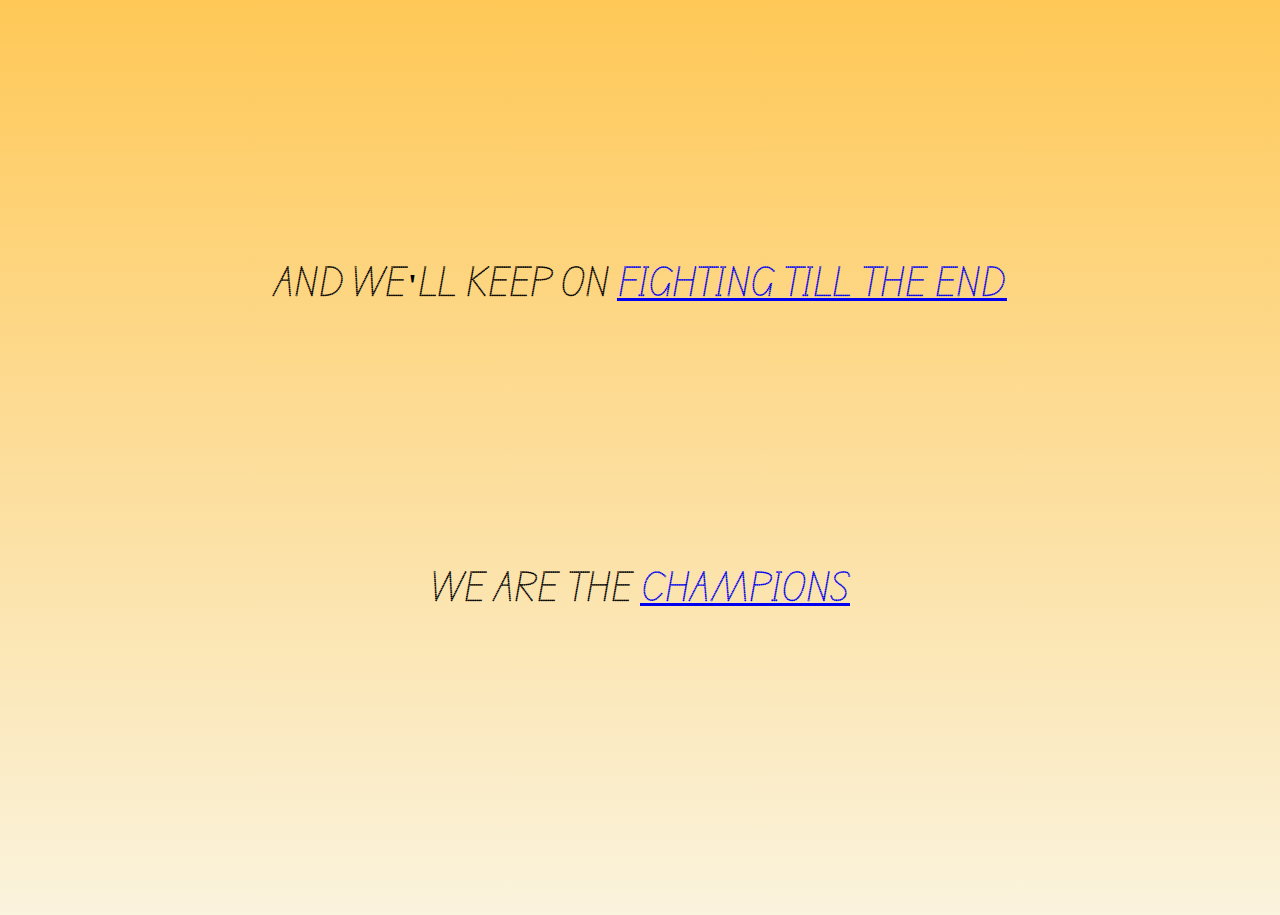
==== page2/page2.html @ 59768773 "update" ====
<!DOCTYPE html>
<html lang="en">
  <head>
    <meta charset="UTF-8"
    <title></title>
    <link rel="stylesheet" href="css/style.css">
  </head>
  <body>   
  
  <link rel="preconnect" href="https://fonts.googleapis.com">
  <link rel="preconnect" href="https://fonts.gstatic.com" crossorigin>
  <link href="https://fonts.googleapis.com/css2?family=Edu+AU+VIC+WA+NT+Dots:wght@400..700&display=swap" rel="stylesheet"> 
  
  <section>
 
    <h1>And we'll keep on <a href="page3/page3.html">fighting till the end</a></h1>

    <h1>We are the <a href="../index.html">champions</a></h1>
  
  </section>
     
   </body>
</html>
---- page2/css/style.css ----
* {
    margin: 0;
    padding: 0;

    box-sizing: border-box;
}

html {
  background-color: rgb(250, 243, 221);
  background-image: linear-gradient(#FFC857, #FAF3DD);

  font-family: "Edu AU VIC WA NT Dots", serif;
  padding-top: 5px;
  padding-bottom: 10px;
  padding-left: 15px;
  padding-right: 15px;

  border: 1px thin solid black;
  text-align: center;
  text-transform: uppercase;
}

body {

    width: 100%;
    min-height: 100vh;
}

h1 { 

  font-optical-sizing: auto;
  font-weight: weight;
  font-style: normal;
  text-align: center;


  padding-top: 20%;
}
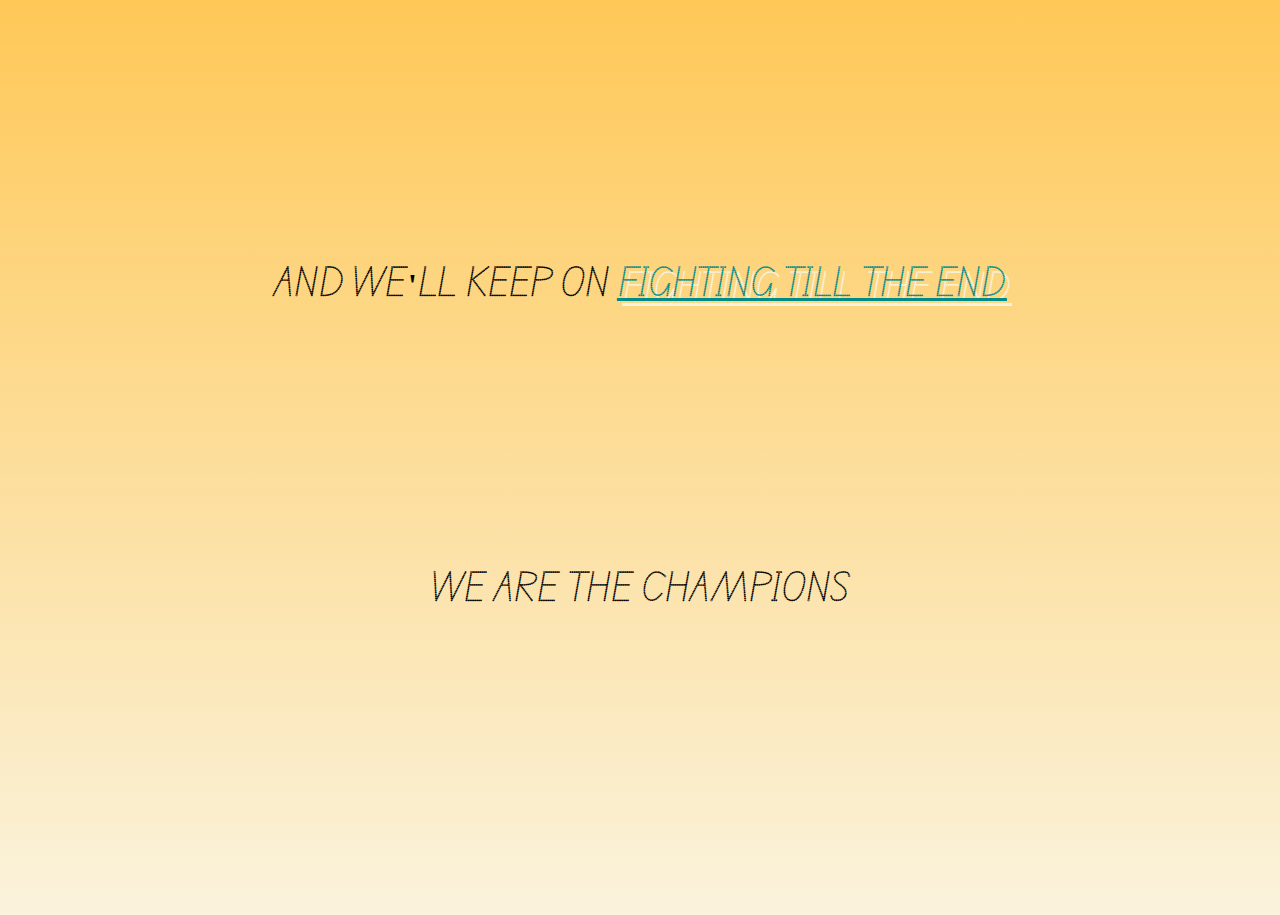
==== commit 4d21d586: "update" ====
--- a/page2/page2.html
+++ b/page2/page2.html
@@ -13,9 +13,9 @@
   
   <section>
  
-    <h1>And we'll keep on <a href="page3/page3.html">fighting till the end</a></h1>
+    <h1>And we'll keep on <a href="page3/page3.html"  id="fightingtilltheend">fighting till the end</a></h1>
 
-    <h1>We are the <a href="../index.html">champions</a></h1>
+    <h1>We are the champions</h1>
   
   </section>
      
--- a/page2/css/style.css
+++ b/page2/css/style.css
@@ -36,3 +36,18 @@
 
   padding-top: 20%;
 }
+
+a {
+  color: darkcyan;
+  text-shadow: 5px 5px #FAF3DD;
+}
+
+#fightingtilltheend {
+  transition-duration: 5s;
+
+}
+
+#fightingtilltheend:hover {
+
+   transform: scale(2,2), skew(100px,-100px);
+}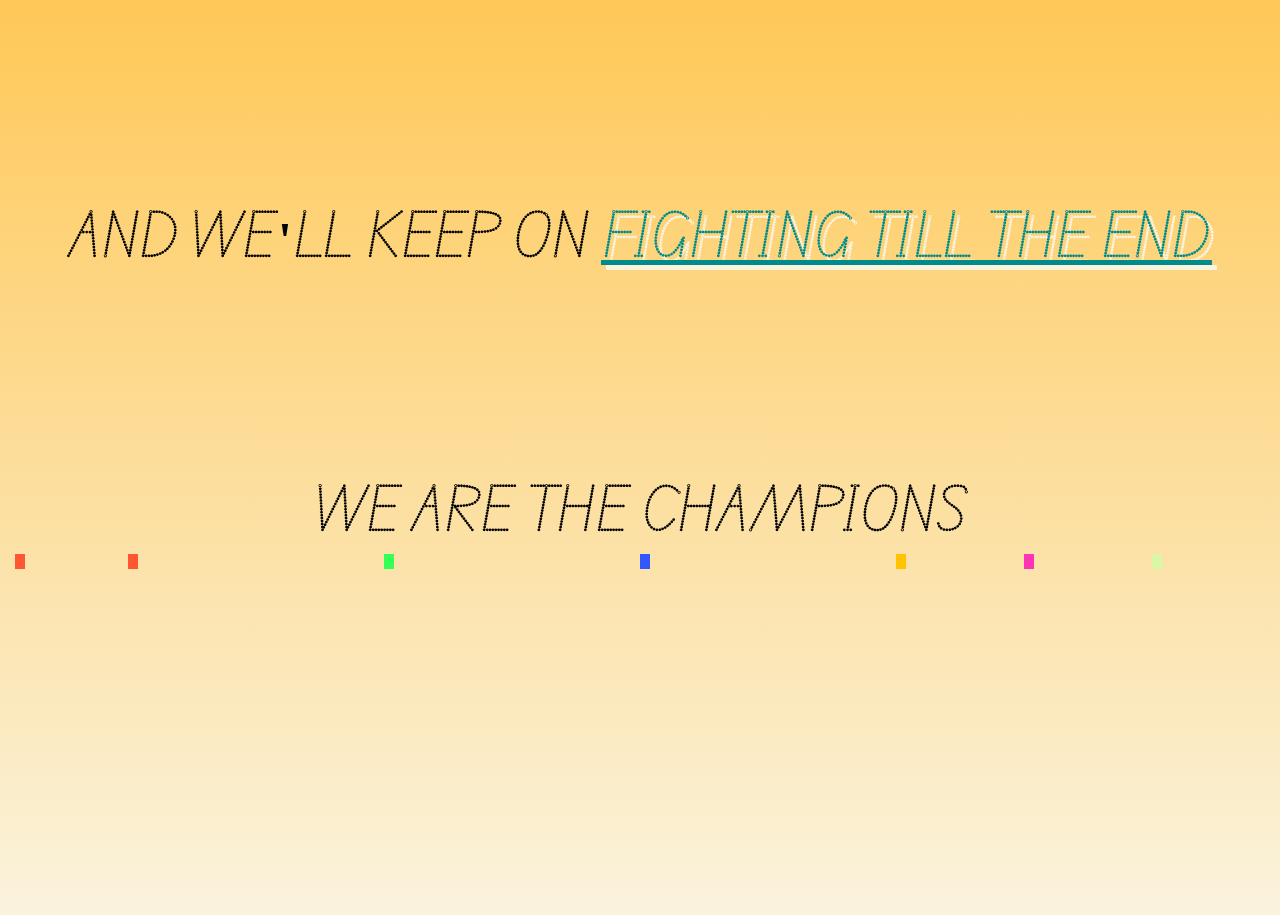
==== commit bd22d98b: "update" ====
--- a/page2/page2.html
+++ b/page2/page2.html
@@ -2,7 +2,8 @@
 <html lang="en">
   <head>
     <meta charset="UTF-8"
-    <title></title>
+    <meta name="viewport" content="width=device-width, initial-scale=1.0">
+    <title>page2</title>
     <link rel="stylesheet" href="css/style.css">
   </head>
   <body>   
@@ -12,12 +13,27 @@
   <link href="https://fonts.googleapis.com/css2?family=Edu+AU+VIC+WA+NT+Dots:wght@400..700&display=swap" rel="stylesheet"> 
   
   <section>
- 
     <h1>And we'll keep on <a href="page3/page3.html"  id="fightingtilltheend">fighting till the end</a></h1>
+    
+    <h1>We are the champions</h1>
+  </section>
 
-    <h1>We are the champions</h1>
-  
-  </section>
+  <div class="container container">
+    <div class="confetti piece1"></div>
+    <div class="confetti piece2"></div>
+    <div class="confetti piece3"></div>
+    <div class="confetti piece4"></div>
+    <div class="confetti piece5"></div>
+    <div class="confetti piece6"></div>
+    <div class="confetti piece7"></div>
+    <div class="confetti piece8"></div>
+    <div class="confetti piece9"></div>
+    <div class="confetti piece10"></div>
+    <div class="confetti piece11"></div>
+    <div class="confetti piece12"></div>
+    <div class="confetti piece13"></div>
+   </div> 
+      
      
    </body>
 </html>
--- a/page2/css/style.css
+++ b/page2/css/style.css
@@ -31,10 +31,11 @@
   font-optical-sizing: auto;
   font-weight: weight;
   font-style: normal;
+  font-size: 50px;
   text-align: center;
 
 
-  padding-top: 20%;
+  padding-top: 15%;
 }
 
 a {
@@ -43,11 +44,116 @@
 }
 
 #fightingtilltheend {
-  transition-duration: 5s;
-
+  display: inline-block;
+  transition-duration: 4s;
+  transition: transform 0.5 ease-in-out;
+  cursor: pointer;
 }
 
 #fightingtilltheend:hover {
 
-   transform: scale(2,2), skew(100px,-100px);
+   transform: rotate(180deg);
+}
+
+.confetti-container {
+  position: absolute;
+  overflow: hidden;
+  top: 0;
+  left: 0;
+  height: 100vh;
+  width: 100vw;
+}
+
+.confetti {
+position: absolute;
+width: 10px;
+height: 15px;
+background-color: #FF5733;
+animation: fall linear infinite;
+}
+
+.piece1 {
+left: 10%;
+animation-duration: 3s;
+}
+
+.piece2 {
+left: 30%;
+background-color: #33FF57;
+animation-duration: 4s;
+}
+
+.piece3 {
+left: 50%;
+background-color: #3357FF;
+animation-duration: 5s;
+}
+
+.piece4 {
+left: 70%;
+background-color: #FFC300;
+animation-duration: 6s;
+}
+
+.piece5 {
+left: 90%;
+background-color: #DAF7A6;
+animation-duration: 3.5s;
+}
+
+.piece6 {
+left: 80%;
+background-color: #FF33B5;
+animation-duration: 4.5s;
+}
+
+
+.piece7 {
+left: 10%;
+animation-duration: 3s;
+}
+
+.piece8 {
+left: 30%;
+background-color: #33FF57;
+animation-duration: 4s;
+}
+
+.piece9 {
+left: 50%;
+background-color: #3357FF;
+animation-duration: 5s;
+}
+
+.piece10 {
+left: 70%;
+background-color: #FFC300;
+animation-duration: 6s;
+}
+
+.piece11 {
+left: 90%;
+background-color: #DAF7A6;
+animation-duration: 3.5s;
+}
+
+.piece12 {
+left: 80%;
+background-color: #FF33B5;
+animation-duration: 4.5s;
+}
+
+
+@keyframes fall {
+0% {
+  top: -10px;
+  transform: rotate(0deg);
+}
+50% {
+  transform: rotate(180deg);
+}
+100% {
+  top: 100vh;
+  transform: rotate(360deg);
+ }
 }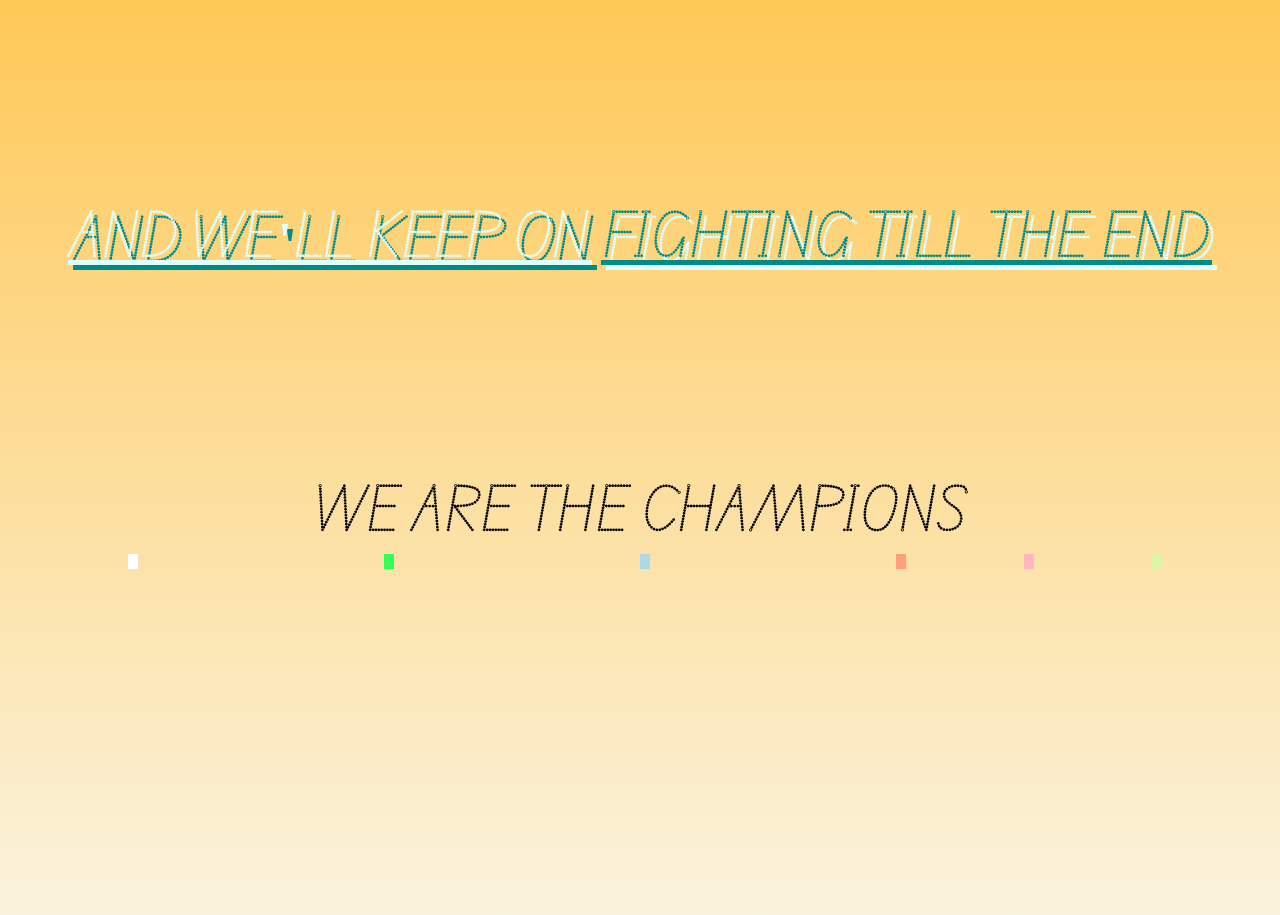
==== commit 6139511b: "update" ====
--- a/page2/page2.html
+++ b/page2/page2.html
@@ -13,7 +13,7 @@
   <link href="https://fonts.googleapis.com/css2?family=Edu+AU+VIC+WA+NT+Dots:wght@400..700&display=swap" rel="stylesheet"> 
   
   <section>
-    <h1>And we'll keep on <a href="page3/page3.html"  id="fightingtilltheend">fighting till the end</a></h1>
+    <h1> <a href="" id="Andwellkeepon">And we'll keep on</a> <a href="page3/page3.html"  id="fightingtilltheend">fighting till the end</a></h1>
     
     <h1>We are the champions</h1>
   </section>
--- a/page2/css/style.css
+++ b/page2/css/style.css
@@ -40,7 +40,7 @@
 
 a {
   color: darkcyan;
-  text-shadow: 5px 5px #FAF3DD;
+  text-shadow: 5px 5px lightcyan;
 }
 
 #fightingtilltheend {
@@ -53,6 +53,22 @@
 #fightingtilltheend:hover {
 
    transform: rotate(180deg);
+}
+
+#Andwellkeepon {
+  display: inline-block;
+  transition-duration: 4s;
+  transition: transform 0.5 ease-in-out;
+  color: lightcyan;
+  text-shadow: 5px 5px darkcyan;
+
+}
+
+#Andwellkeepon:hover {
+
+   transform: rotate(-180deg);
+   color: lightcyan;
+   text-shadow: 5px 5px darkcyan;
 }
 
 .confetti-container {
@@ -68,80 +84,81 @@
 position: absolute;
 width: 10px;
 height: 15px;
-background-color: #FF5733;
 animation: fall linear infinite;
 }
 
 .piece1 {
-left: 10%;
-animation-duration: 3s;
-}
-
-.piece2 {
-left: 30%;
-background-color: #33FF57;
-animation-duration: 4s;
-}
-
-.piece3 {
-left: 50%;
-background-color: #3357FF;
-animation-duration: 5s;
-}
-
-.piece4 {
-left: 70%;
-background-color: #FFC300;
-animation-duration: 6s;
-}
-
-.piece5 {
-left: 90%;
-background-color: #DAF7A6;
-animation-duration: 3.5s;
-}
-
-.piece6 {
-left: 80%;
-background-color: #FF33B5;
-animation-duration: 4.5s;
-}
-
-
-.piece7 {
-left: 10%;
-animation-duration: 3s;
-}
-
-.piece8 {
-left: 30%;
-background-color: #33FF57;
-animation-duration: 4s;
-}
-
-.piece9 {
-left: 50%;
-background-color: #3357FF;
-animation-duration: 5s;
-}
-
-.piece10 {
-left: 70%;
-background-color: #FFC300;
-animation-duration: 6s;
-}
-
-.piece11 {
-left: 90%;
-background-color: #DAF7A6;
-animation-duration: 3.5s;
-}
-
-.piece12 {
-left: 80%;
-background-color: #FF33B5;
-animation-duration: 4.5s;
-}
+  left: 10%;
+  background-color: red;
+  animation-duration: 5s;
+  }
+  
+  .piece2 {
+  left: 30%;
+  background-color: #33FF57;
+  animation-duration: 4s;
+  }
+  
+  .piece3 {
+  left: 50%;
+  background-color: #3357FF;
+  animation-duration: 5s;
+  }
+  
+  .piece4 {
+  left: 70%;
+  background-color: #FFC300;
+  animation-duration: 6s;
+  }
+  
+  .piece5 {
+  left: 90%;
+  background-color: #DAF7A6;
+  animation-duration: 3.5s;
+  }
+  
+  .piece6 {
+  left: 80%;
+  background-color: #FF33B5;
+  animation-duration: 4.5s;
+  }
+  
+  
+  .piece7 {
+  left: 10%;
+  background-color: white;
+  animation-duration: 4s;
+  }
+  
+  .piece8 {
+  left: 30%;
+  background-color: #33FF57;
+  animation-duration: 4.5s;
+  }
+  
+  .piece9 {
+  left: 50%;
+  background-color: lightblue;
+  animation-duration: 5s;
+  }
+  
+  .piece10 {
+  left: 70%;
+  background-color: lightsalmon;
+  animation-duration: 6s;
+  }
+  
+  .piece11 {
+  left: 90%;
+  background-color: #DAF7A6;
+  animation-duration: 3.5s;
+  }
+  
+  .piece12 {
+  left: 80%;
+  background-color: lightpink;
+  animation-duration: 4.5s;
+  }
 
 
 @keyframes fall {
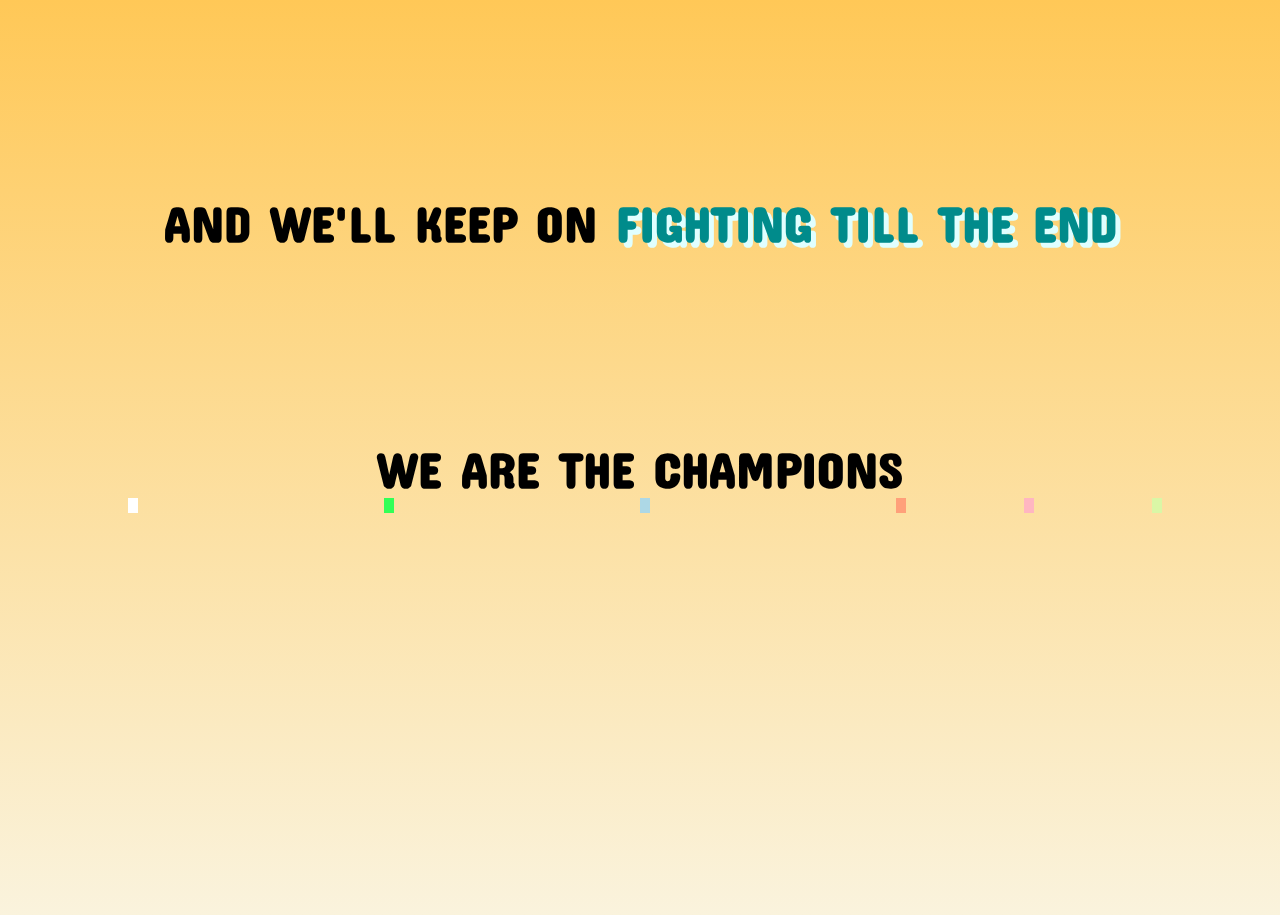
==== commit e2c81b6b: "update" ====
--- a/page2/page2.html
+++ b/page2/page2.html
@@ -3,17 +3,17 @@
   <head>
     <meta charset="UTF-8"
     <meta name="viewport" content="width=device-width, initial-scale=1.0">
-    <title>page2</title>
+    <title>Champions Lyrics</title>
     <link rel="stylesheet" href="css/style.css">
   </head>
   <body>   
   
   <link rel="preconnect" href="https://fonts.googleapis.com">
   <link rel="preconnect" href="https://fonts.gstatic.com" crossorigin>
-  <link href="https://fonts.googleapis.com/css2?family=Edu+AU+VIC+WA+NT+Dots:wght@400..700&display=swap" rel="stylesheet"> 
+  <link href="https://fonts.googleapis.com/css2?family=Concert+One&display=swap" rel="stylesheet">
   
   <section>
-    <h1> <a href="" id="Andwellkeepon">And we'll keep on</a> <a href="page3/page3.html"  id="fightingtilltheend">fighting till the end</a></h1>
+    <h1> And we'll keep on <a href="page3/page3.html"  id="fightingtilltheend">fighting till the end</a></h1>
     
     <h1>We are the champions</h1>
   </section>
--- a/page2/css/style.css
+++ b/page2/css/style.css
@@ -9,7 +9,7 @@
   background-color: rgb(250, 243, 221);
   background-image: linear-gradient(#FFC857, #FAF3DD);
 
-  font-family: "Edu AU VIC WA NT Dots", serif;
+  font-family: "Concert One", serif;
   padding-top: 5px;
   padding-bottom: 10px;
   padding-left: 15px;
@@ -40,12 +40,13 @@
 
 a {
   color: darkcyan;
-  text-shadow: 5px 5px lightcyan;
+  text-shadow: 5px 5px  lightcyan;
+  text-decoration: none;
 }
 
 #fightingtilltheend {
   display: inline-block;
-  transition-duration: 4s;
+  transition-duration: 15s;
   transition: transform 0.5 ease-in-out;
   cursor: pointer;
 }
@@ -53,22 +54,6 @@
 #fightingtilltheend:hover {
 
    transform: rotate(180deg);
-}
-
-#Andwellkeepon {
-  display: inline-block;
-  transition-duration: 4s;
-  transition: transform 0.5 ease-in-out;
-  color: lightcyan;
-  text-shadow: 5px 5px darkcyan;
-
-}
-
-#Andwellkeepon:hover {
-
-   transform: rotate(-180deg);
-   color: lightcyan;
-   text-shadow: 5px 5px darkcyan;
 }
 
 .confetti-container {
